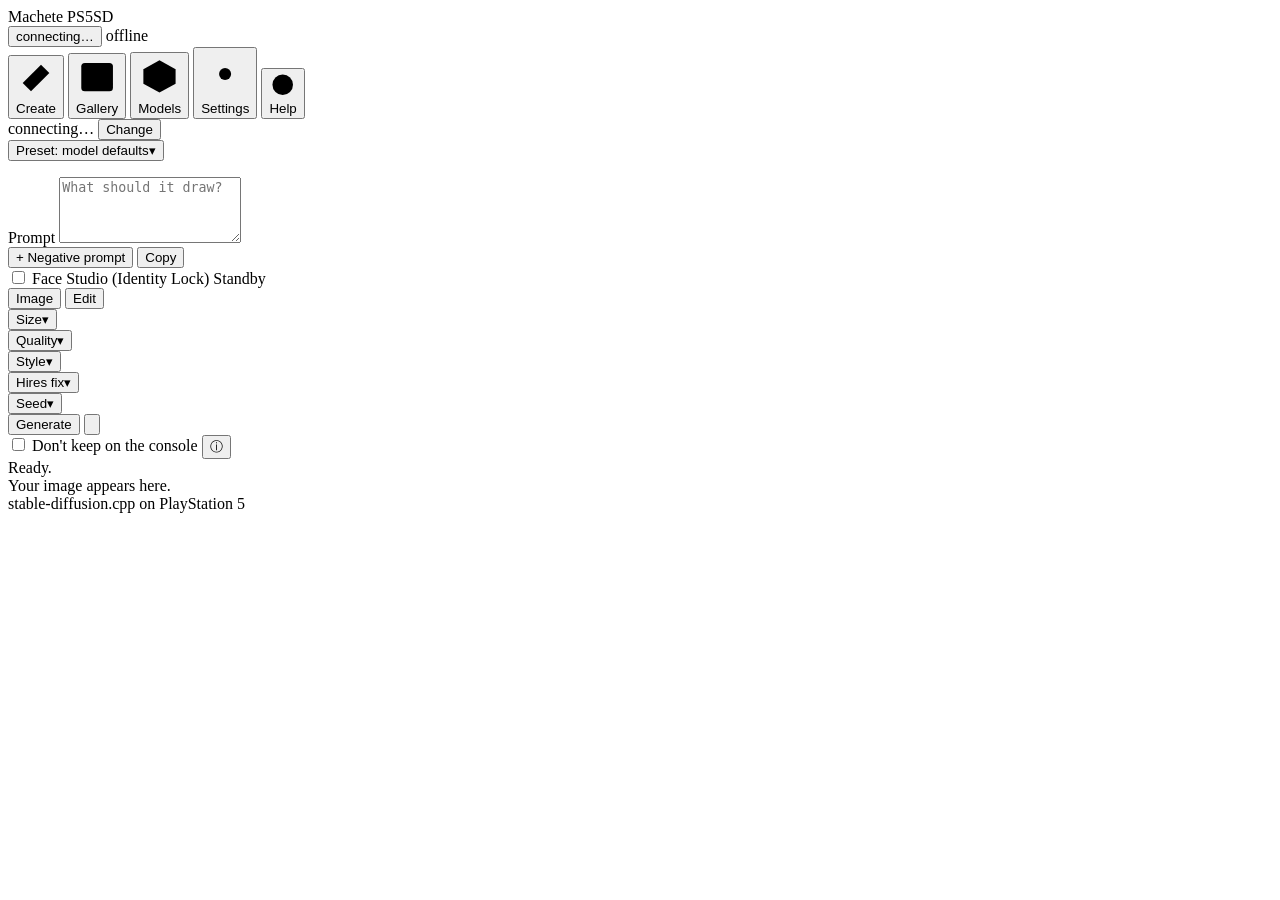
==== ps5/webui/src/page.html @ 0e910721 "Add Machete Studio Suite v0.9.7: Face Studio, USB storage engine, and Telegram companion English: - " ====
<!doctype html>
<html lang="en">
<head>
<meta charset="utf-8">
<meta name="viewport" content="width=device-width, initial-scale=1">
<title>Machete PS5SD</title>
<!--
  The page sd-server serves on the PS5 (embedded into ps5sd.elf; see
  scripts/embed-file.sh and the SD_SERVER_EMBED_INDEX CMake option).
  Plain ES5 and XMLHttpRequest, one file and no external requests, because the
  PS5 browser renders modern bundles blank: no modules, no arrow functions, no
  let/const, no fetch, no CSS grid. Flexbox, sized from the viewport, so it
  works with a DualSense cursor on a TV (large controls, a white focus frame)
  and on a phone.

  Talks to:
    GET  /sdapi/v1/sd-models  /sdapi/v1/samplers  /sdapi/v1/schedulers  /v1/models
    GET  /sdcpp/v1/capabilities                  (defaults, and "is async available")
    POST /sdcpp/v1/img_gen (with "repeat": n), GET /sdcpp/v1/jobs/<id>, POST .../cancel   (async, with previews)
    GET  /ps5sd/v1/jobs, POST /ps5sd/v1/jobs/cancel                    (the queue: followed after a reload, Cancel all)
    POST /sdcpp/v1/vid_gen, the same job API                           (video models: a WebM)
    POST /sdapi/v1/txt2img + GET /sdapi/v1/progress                    (fallback: synchronous)
    GET  /sdapi/v1/progress                                            (health, every few seconds)
    GET  /ps5sd/v1/gallery, /ps5sd/v1/gallery/<file>                   (saved images, --output-dir)
    GET  /ps5sd/v1/app/models, POST .../app/models/active              (the Models tab: library and switching)
    PUT  /ps5sd/v1/app/uploads/<models|loras|embeddings|presets>/<name> (the Models tab: upload a file)
    GET  /ps5sd/v1/app/docs/<MODELS.md|API.md>                          (the Help tab)
    DELETE /ps5sd/v1/app/gallery/<name>                                 (the image viewer's Delete)
    GET  /ps5sd/v1/app/loras, DELETE /ps5sd/v1/app/loras/<path>         (the LoRA picker and list)
    GET/POST /ps5sd/v1/app/settings                                    (the "on the TV" switches; a 404 hides them)
    GET /ps5sd/v1/auth, POST .../auth/login, .../auth/logout           (the API key: login cookie; "#key=" in the address signs in)
    GET /ps5sd/v1/app/auth, POST .../app/auth/enable, .../auth/disable (the API key in Settings; a 404 hides it)
    POST /ps5sd/v1/app/presets, GET/POST/DELETE .../app/presets/<id>   (the presets: Models tab, saved from Create)
    POST /sdcpp/v1/upscale                                             (the Upscale button; the result is saved to the gallery)
    GET  /ps5sd/v1/app/upscalers, DELETE .../app/upscalers/<file>      (the Models tab's upscalers)
    init_image, mask_image, strength on /sdcpp/v1/img_gen              (image to image and inpainting)
    ref_images on /sdcpp/v1/img_gen, extra_images on /sdapi/v1/txt2img (Edit by the prompt, FLUX.2)
    POST /ps5sd/v1/app/gallery                                         (an inpainting put back together here, with its parameters)
    GET  /ps5sd/v1/gallery/thumb/<file>, .../gallery/info/<file>       (the gallery's thumbnails; what made an image)
    GET  /ps5sd/v1/app/catalog, GET/POST /ps5sd/v1/app/downloads,      (downloads; a 404 hides that part)
         DELETE .../downloads/<id>, POST .../app/hf/search
  SPDX-License-Identifier: MIT
-->
<style>
@@include app.css
</style>
</head>
<body>
<header class="top">
  <div class="brandbox">
    <span class="logo"></span>
    <span class="brand">Machete PS5SD</span>
    <span class="ver" id="ver"></span>
  </div>
  <button type="button" class="model" id="model" title="Change the model">connecting&hellip;</button>
  <button type="button" class="cchip" id="cchip" title="The console: temperature and power (Settings)" style="display:none"><span id="cchip-t"></span><span class="cw" id="cchip-w"></span></button>
  <span class="pill off" id="pill"><span class="dot"></span><span id="pilltext">offline</span></span>
</header>
<nav class="tabs" aria-label="Tabs">
  <button type="button" class="on" id="tab-create"><svg viewBox="0 0 24 24" aria-hidden="true"><path d="M15 4l5 5L9 20l-5-5z"/><path d="M13.5 5.5l5 5"/><path d="M19 2v3M17.5 3.5h3M4 3v2M3 4h2"/></svg><span>Create</span></button>
  <button type="button" id="tab-gallery"><svg viewBox="0 0 24 24" aria-hidden="true"><rect x="3" y="4" width="18" height="16" rx="2"/><circle cx="9" cy="10" r="2"/><path d="M21 16l-5-5-8 8"/></svg><span>Gallery <span id="gcount"></span></span></button>
  <button type="button" id="tab-models"><svg viewBox="0 0 24 24" aria-hidden="true"><path d="M21 8l-9-5-9 5v8l9 5 9-5z"/><path d="M3 8l9 5 9-5M12 13v8"/></svg><span>Models<span class="tabdot" id="mdot"></span></span></button>
  <button type="button" id="tab-settings"><svg viewBox="0 0 24 24" aria-hidden="true"><circle cx="12" cy="12" r="3"/><path d="M12 2v3M12 19v3M2 12h3M19 12h3M4.9 4.9l2.1 2.1M17 17l2.1 2.1M4.9 19.1L7 17M17 7l2.1-2.1"/></svg><span>Settings</span></button>
  <button type="button" id="tab-help"><svg viewBox="0 0 24 24" aria-hidden="true"><circle cx="12" cy="12" r="9"/><path d="M9.5 9.5a2.5 2.5 0 1 1 3.5 2.3c-.6.3-1 .9-1 1.6V14"/><path d="M12 17.5h.01"/></svg><span>Help</span></button>
</nav>

<div class="main" id="view-create">
  <section class="panel controls">
    <div class="cmblock" id="cm-block">
      <div class="curmodel">
        <span class="cm-name" id="cm-name">connecting&hellip;</span>
        <button type="button" id="cm-change" aria-expanded="false" aria-controls="cm-list">Change</button>
      </div>
      <div class="cm-tags" id="cm-tags"></div>
      <div class="bar ind" id="cm-bar" style="display:none;margin:0.5rem 0 0"><div></div></div>
      <div class="hint" id="cm-sub" style="display:none"></div>
      <div class="cmlist" id="cm-list" style="display:none"></div>
    </div>

    <div class="prblock" id="pr-block">
      <div class="prrow">
        <button type="button" class="prtoggle" id="pr-toggle" aria-expanded="false" aria-controls="pr-menu"><span class="prlabel">Preset:</span> <span id="pr-name">model defaults</span><span class="caret" aria-hidden="true">&#9662;</span></button>
        <button type="button" id="savepreset" style="display:none">Save as preset</button>
      </div>
      <div class="prmenu" id="pr-menu" style="display:none">
        <div id="pr-list"></div>
        <div class="prfoot"><button type="button" id="resetpreset">Use defaults</button></div>
      </div>
      <p class="hint" id="presetnote"></p>
      <div id="ps-box" class="hrow" style="display:none">
        <div class="hint" id="ps-what" style="margin-top:0"></div>
        <div class="inrow" style="margin-top:0.8rem"><input id="ps-name" type="text" maxlength="100" placeholder="Name, e.g. Portrait fast" autocomplete="off"><button type="button" id="ps-save">Save</button></div>
        <p class="hint">The settings above are saved with the model. <button type="button" class="info" data-help="help-saved" aria-label="More about saved settings">&#9432;</button></p>
      </div>
    </div>

    <label for="prompt">Prompt</label>
    <p class="hint starter" id="starter" style="display:none"></p>
    <textarea id="prompt" class="big" rows="4" placeholder="What should it draw?"></textarea>
    <div class="tagbox" id="tagbox" role="listbox" aria-label="Tags" style="display:none"></div>
    <div class="linkrow">
      <button type="button" class="linkbtn" id="neg-toggle" aria-expanded="false" aria-controls="neg-box">+ Negative prompt</button>
      <span class="fill"></span>
      <button type="button" class="linkbtn" id="prompt-copy">Copy</button>
      <button type="button" class="linkbtn" id="prompt-paste" style="display:none">Paste</button>
    </div>
    <div id="neg-box" style="display:none">
      <label for="neg">Negative prompt</label>
      <p class="hint starter" id="negstarter" style="display:none"></p>
      <textarea id="neg" rows="2" placeholder="What to avoid (optional)"></textarea>
      <div class="linkrow">
        <span class="fill"></span>
        <button type="button" class="linkbtn" id="neg-copy">Copy</button>
        <button type="button" class="linkbtn" id="neg-paste" style="display:none">Paste</button>
      </div>
    </div>

    <div class="facestudio-box" id="facestudio-box">
      <div class="face-header">
        <label class="opt face-toggle-label">
          <input type="checkbox" id="facestudio-enable">
          <span class="face-title">Face Studio (Identity Lock)</span>
        </label>
        <span class="face-badge" id="facestudio-badge">Standby</span>
      </div>
      <div class="face-content" id="facestudio-content" style="display:none">
        <div class="face-preview-row">
          <div class="face-avatar" id="face-avatar">
            <img id="face-img" alt="Reference Face" style="display:none">
            <span class="face-placeholder" id="face-placeholder">No Face</span>
          </div>
          <div class="face-controls">
            <p class="hint">Upload a portrait to preserve your facial features in generated images.</p>
            <div class="btnrow">
              <button type="button" id="face-upload-btn">Upload Face Photo</button>
              <button type="button" id="face-clear-btn" class="danger" style="display:none">Remove Face</button>
            </div>
            <input type="file" id="face-file-input" accept="image/*" style="display:none">
            <div class="hint face-method-hint" id="face-method-hint"></div>
          </div>
        </div>
      </div>
    </div>

    <div class="modes" id="modes" role="group" aria-label="Where the image comes from">
      <button type="button" id="mode-image" class="on" aria-pressed="true">Image</button>
      <button type="button" id="mode-edit" aria-pressed="false">Edit</button>
      <button type="button" id="mode-guide" aria-pressed="false" style="display:none">Guide</button>
      <button type="button" id="mode-video" aria-pressed="false" style="display:none">Video</button>
    </div>

    <div id="edit-sect" style="display:none">
      <div class="initbar" id="init-bar">
        <button type="button" id="init-pick">Start from an image</button>
        <span class="hint">or Edit on any image of the gallery</span>
      </div>
      <input id="init-file" type="file" accept="image/*" style="display:none">
      <div id="init-box" style="display:none">
        <div class="lbl">Start image</div>
        <div class="initrow">
          <img id="init-thumb" alt="start image">
          <div class="initmain">
            <div class="mmeta" id="init-meta"></div>
            <div class="initbtns">
              <button type="button" id="init-mask">Paint a mask</button>
              <button type="button" id="init-drop">Remove</button>
            </div>
          </div>
        </div>
        <label class="opt" id="init-ref-row" style="display:none"><input type="checkbox" id="init-ref" checked> Edit by the prompt: say what to change, the rest of the picture stays</label>
        <div class="row" id="init-str-row">
          <div>
            <div class="lbl">Strength (how much changes)</div>
            <div class="step"><button type="button" id="init-str-">&minus;</button><input id="init-str" type="number" min="0.05" max="1" step="0.05" value="0.6" aria-label="Strength"><button type="button" id="init-str+">+</button></div>
          </div>
        </div>
        <label class="opt" id="init-crop-row" style="display:none"><input type="checkbox" id="init-crop" checked> Only the masked area, at full resolution</label>
        <p class="hint" id="init-hint"></p>
      </div>
    </div>
    <div id="vinit-sect" style="display:none">
      <div class="initbar" id="vinit-bar">
        <button type="button" id="vinit-pick">Start from an image</button>
        <span class="hint">or Edit on any image of the gallery</span>
      </div>
      <input id="vinit-file" type="file" accept="image/*" style="display:none">
      <div id="vinit-box" style="display:none">
        <div class="lbl">Start image</div>
        <div class="initrow">
          <img id="vinit-thumb" alt="start image">
          <div class="initmain">
            <div class="mmeta" id="vinit-meta"></div>
            <div class="initbtns"><button type="button" id="vinit-drop">Remove</button></div>
          </div>
        </div>
        <p class="hint">The video starts with this picture; the prompt says what happens in it. <button type="button" class="info" data-help="help-vstart" aria-label="More about a start image for video">&#9432;</button></p>
      </div>
    </div>
    <div id="cn-sect" style="display:none">
      <div class="initbar" id="cn-bar">
        <button type="button" id="cn-pick">Guide image (ControlNet)</button>
        <span class="hint">or Guide on any image of the gallery</span>
      </div>
      <input id="cn-file" type="file" accept="image/*" style="display:none">
      <div id="cn-box" style="display:none">
        <div class="lbl">Guide image</div>
        <div class="initrow">
          <img id="cn-thumb" alt="guide image">
          <div class="initmain">
            <div class="mmeta" id="cn-meta"></div>
            <div class="initbtns">
              <button type="button" id="cn-drop">Remove</button>
            </div>
          </div>
        </div>
        <div class="row">
          <div>
            <div class="lbl">Strength (how closely it follows)</div>
            <div class="step"><button type="button" id="cn-str-">&minus;</button><input id="cn-str" type="number" min="0.1" max="1.5" step="0.1" value="0.6" aria-label="ControlNet strength"><button type="button" id="cn-str+">+</button></div>
          </div>
        </div>
        <label class="opt"><input type="checkbox" id="cn-canny" checked> Find the edges first (Canny); off for an image that is an edge map already</label>
        <p class="hint" id="cn-hint"></p>
      </div>
    </div>

    <div class="groups" id="groups">
      <div class="grp" id="grp-size">
        <button type="button" class="grphead" id="grp-size-h" aria-expanded="false" aria-controls="grp-size-b"><span class="grptitle">Size</span><span class="grpsum" id="grp-size-s"></span><span class="caret" aria-hidden="true">&#9662;</span></button>
        <div class="grpbody" id="grp-size-b" style="display:none">
          <div class="presets" id="presets"></div>
          <div class="row" style="margin-top:0.5rem">
            <div><label for="w">Width</label><input id="w" type="number" min="64" max="2048" step="64"></div>
            <div><label for="h">Height</label><input id="h" type="number" min="64" max="2048" step="64"></div>
          </div>
        </div>
      </div>

      <div class="grp" id="grp-quality">
        <button type="button" class="grphead" id="grp-quality-h" aria-expanded="false" aria-controls="grp-quality-b"><span class="grptitle">Quality</span><span class="grpsum" id="grp-quality-s"></span><span class="caret" aria-hidden="true">&#9662;</span></button>
        <div class="grpbody" id="grp-quality-b" style="display:none">
          <div class="row">
            <div>
              <div class="lbl">Steps</div>
              <div class="step"><button type="button" id="steps-">&minus;</button><input id="steps" type="number" min="1" max="150" step="1"><button type="button" id="steps+">+</button></div>
            </div>
            <div>
              <div class="lbl">CFG scale</div>
              <div class="step"><button type="button" id="cfg-">&minus;</button><input id="cfg" type="number" min="0" max="30" step="0.5"><button type="button" id="cfg+">+</button></div>
            </div>
          </div>
          <div class="row">
            <div><label for="sampler">Sampler</label><select id="sampler"><option value="default">default</option></select></div>
            <div><label for="scheduler">Scheduler</label><select id="scheduler"><option value="default">default</option></select></div>
          </div>
          <div class="row" id="cliprow">
            <div>
              <label for="clipskip">CLIP skip</label>
              <select id="clipskip"><option value="-1">Auto</option><option value="1">1</option><option value="2">2</option><option value="3">3</option></select>
            </div>
            <div></div>
          </div>
          <p class="hint" id="cliphint"><span id="cliphint-t">Auto is 1 for SD 1.5; some anime models want 2.</span> <button type="button" class="info" data-help="help-clipskip" aria-label="More about CLIP skip">&#9432;</button></p>
        </div>
      </div>

      <div class="grp" id="grp-style">
        <button type="button" class="grphead" id="grp-style-h" aria-expanded="false" aria-controls="grp-style-b"><span class="grptitle">Style</span><span class="grpsum" id="grp-style-s"></span><span class="caret" aria-hidden="true">&#9662;</span></button>
        <div class="grpbody" id="grp-style-b" style="display:none">
          <div id="lora-sel"></div>
          <select id="lora-add" aria-label="Add a LoRA"><option value="">Add a LoRA…</option></select>
          <p class="hint" id="lora-hint"></p>
        </div>
      </div>

      <div class="grp" id="hr-sect">
        <button type="button" class="grphead" id="hr-sect-h" aria-expanded="false" aria-controls="hr-sect-b"><span class="grptitle">Hires fix</span><span class="grpsum" id="hr-sect-s"></span><span class="caret" aria-hidden="true">&#9662;</span></button>
        <div class="grpbody" id="hr-sect-b" style="display:none">
          <label class="opt"><input type="checkbox" id="hr-on"> A second pass at a larger size</label>
          <div id="hr-box" style="display:none">
            <div class="row">
              <div><label for="hr-up">Upscaler</label><select id="hr-up"><option value="Latent">Latent</option></select></div>
              <div>
                <div class="lbl">Scale</div>
                <div class="step"><button type="button" id="hr-scale-">&minus;</button><input id="hr-scale" type="number" min="1" max="4" step="0.25" value="1.5" aria-label="Hires scale"><button type="button" id="hr-scale+">+</button></div>
              </div>
            </div>
            <div class="row">
              <div>
                <div class="lbl">Steps (0: as the first pass)</div>
                <div class="step"><button type="button" id="hr-steps-">&minus;</button><input id="hr-steps" type="number" min="0" max="150" step="1" value="0" aria-label="Hires steps"><button type="button" id="hr-steps+">+</button></div>
              </div>
              <div>
                <div class="lbl">Denoising strength</div>
                <div class="step"><button type="button" id="hr-den-">&minus;</button><input id="hr-den" type="number" min="0.05" max="1" step="0.05" value="0.5" aria-label="Hires denoising strength"><button type="button" id="hr-den+">+</button></div>
              </div>
            </div>
            <p class="hint" id="hr-hint"></p>
          </div>
        </div>
      </div>

      <div class="grp" id="grp-seed">
        <button type="button" class="grphead" id="grp-seed-h" aria-expanded="false" aria-controls="grp-seed-b"><span class="grptitle">Seed</span><span class="grpsum" id="grp-seed-s"></span><span class="caret" aria-hidden="true">&#9662;</span></button>
        <div class="grpbody" id="grp-seed-b" style="display:none">
          <div class="row">
            <div>
              <label for="seed">Seed</label>
              <div class="seed"><input id="seed" type="number" step="1" value="-1"><button type="button" id="rnd">Random</button></div>
            </div>
          </div>
          <p class="hint">-1 picks a random seed. <button type="button" class="info" data-help="help-seed" aria-label="More about the seed">&#9432;</button></p>
        </div>
      </div>

      <div class="grp" id="vid-sect" style="display:none">
        <button type="button" class="grphead" id="vid-sect-h" aria-expanded="false" aria-controls="vid-sect-b"><span class="grptitle">Video</span><span class="grpsum" id="vid-sect-s"></span><span class="caret" aria-hidden="true">&#9662;</span></button>
        <div class="grpbody" id="vid-sect-b" style="display:none">
          <div class="row">
            <div>
              <div class="lbl">Frames</div>
              <div class="step"><button type="button" id="frames-">&minus;</button><input id="frames" type="number" min="5" max="81" step="4" value="33" aria-label="Frames"><button type="button" id="frames+">+</button></div>
            </div>
            <div>
              <div class="lbl">Frames per second</div>
              <div class="step"><button type="button" id="fps-">&minus;</button><input id="fps" type="number" min="4" max="30" step="1" value="16" aria-label="Frames per second"><button type="button" id="fps+">+</button></div>
            </div>
          </div>
          <p class="hint">Wan makes 4n+1 frames; 33 is 2 seconds at 16 per second, 81 is 5. <button type="button" class="info" data-help="help-video" aria-label="More about video length and time">&#9432;</button></p>
          <div class="row">
            <div>
              <label for="shift">Flow shift</label>
              <input id="shift" type="number" min="0.5" max="20" step="0.5" placeholder="Auto" aria-label="Flow shift">
            </div>
            <div></div>
          </div>
          <p class="hint">Auto is the preset's: 3 for Wan 2.1, 5 for Wan 2.2 TI2V. Higher spends more of the steps on the large shapes and the motion, lower on the details.</p>
        </div>
      </div>
    </div>

    <p class="hint bad" id="fit-hint" role="status" style="display:none"></p>
    <div class="gorow" id="gorow">
      <button type="button" class="go" id="go" title="Generate (Ctrl+Enter)">Generate</button>
      <div class="count" id="count-box" style="display:none">
        <button type="button" id="count-" aria-label="One image less">&minus;</button>
        <input id="count" type="number" min="1" max="100000" step="1" value="1" aria-label="Images in this run" title="How many images this Generate makes, one after the other">
        <button type="button" id="count+" aria-label="One image more">+</button>
      </div>
      <button type="button" class="dice" id="surprise" title="Surprise me: a random prompt" aria-label="Surprise me"><svg viewBox="0 0 24 24" aria-hidden="true"><rect x="3.5" y="3.5" width="17" height="17" rx="3.5"/><circle cx="8.5" cy="8.5" r="1.5"/><circle cx="15.5" cy="15.5" r="1.5"/><circle cx="12" cy="12" r="1.5"/></svg></button>
    </div>
    <label class="opt nokeep"><input type="checkbox" id="nokeep"> Don't keep on the console <button type="button" class="info" data-help="help-nokeep" aria-label="More about images that are not kept">&#9432;</button></label>
  </section>

  <section class="panel result">
    <div class="state">
      <div id="status">Ready.</div>
      <button type="button" id="cancel" style="display:none">Cancel</button>
    </div>
    <div class="waitrow" id="waitrow" style="display:none"><span id="waitnum"></span><button type="button" id="waitcancel" title="Cancel every queued image, and stop the one that is making now">Cancel all</button></div>
    <div id="sub"></div>
    <div class="runprompt" id="runprompt" style="display:none"></div>
    <div class="bar" id="bar"><div id="fill"></div></div>
    <p class="hint" id="runnote" style="display:none">Keep this page open: each image is put back into the picture here.</p>
    <div class="stage" id="stage"><div class="empty">Your image appears here.</div></div>
    <div class="strip" id="strip" style="display:none"></div>
    <div class="actions" id="actions"></div>
  </section>
</div>

<div class="main" id="view-models" style="display:none">
  <div class="mseg" role="tablist" aria-label="Models">
    <button type="button" id="ms-installed" role="tab">Installed</button>
    <button type="button" id="ms-get" role="tab">Get more</button>
    <button type="button" id="ms-dl" role="tab">Downloads<span class="seg-badge" id="dl-badge" style="display:none"></span></button>
  </div>

  <div class="mview" id="mv-installed" style="display:none">
    <div class="mcol">
      <section class="panel">
        <div class="ph"><h2>Models</h2><button type="button" id="m-refresh">Refresh</button></div>
        <div class="notice" id="swbox" style="display:none">
          <div class="nline"><span class="spin"></span><span id="swtext"></span></div>
          <div class="bar ind"><div></div></div>
          <div class="hint" id="swsub"></div>
        </div>
        <div class="ghead">Image models</div>
        <div id="mlist"></div>
        <p class="hint" id="mnote"></p>
        <div class="ghead" id="gh-vid" style="display:none">Video models</div>
        <div id="vlist"></div>
        <p class="hint">Delete removes only the saved setting, never the model. <button type="button" class="info" data-help="help-saved" aria-label="More about saved settings">&#9432;</button></p>
      </section>
    </div>
    <div class="mcol">
      <section class="panel" id="pnl-loras" style="display:none">
        <div class="ph"><h2>LoRAs</h2><button type="button" class="info" data-help="help-loras" aria-label="More about LoRAs">&#9432;</button></div>
        <div id="llist"></div>
      </section>
      <section class="panel" id="pnl-ups" style="display:none">
        <div class="ph"><h2>Upscalers</h2><button type="button" class="info" data-help="help-upscalers" aria-label="More about upscalers">&#9432;</button></div>
        <div id="ulist"></div>
      </section>
    </div>
  </div>

  <div class="mview" id="mv-get" style="display:none">
    <div class="mcol wide">
      <section class="panel" id="pnl-cat" style="display:none">
        <div class="ph"><h2>Catalog</h2></div>
        <div id="catlist"></div>
      </section>
      <section class="panel" id="pnl-sugg" style="display:none">
        <div class="ph"><h2>LoRAs and upscalers</h2></div>
        <div id="lsugg"></div>
        <div id="usugg"></div>
      </section>
      <section class="panel" id="pnl-nodl" style="display:none">
        <div class="ph"><h2>Downloads are off</h2></div>
        <p class="hint">This version of the PS5SD app cannot download models. Copy model files into /data/PS5SD/models on the console, then press Refresh.</p>
      </section>
      <section class="panel" id="pnl-url" style="display:none">
      <div class="ph"><h2>Add by link</h2><button type="button" class="info" data-help="help-link" aria-label="More about adding by link">&#9432;</button></div>
      <div class="inrow"><select id="dl-kind" class="upkind" aria-label="What it is"><option value="">Model</option><option value="loras">LoRA</option><option value="upscalers">Upscaler</option></select><input id="dl-url" type="text" placeholder="Hugging Face or Civitai link to a model file" autocomplete="off" autocapitalize="off" spellcheck="false"><button type="button" id="dl-go">Download</button></div>
    </section>
    <section class="panel" id="pnl-up" style="display:none">
      <div class="ph"><h2>Upload from this computer</h2><button type="button" class="info" data-help="help-upload" aria-label="More about uploads">&#9432;</button></div>
      <div class="inrow"><select id="up-kind" class="upkind" aria-label="What it is"><option value="models">Model</option><option value="loras">LoRA</option><option value="embeddings">Embedding</option><option value="presets">Preset (.txt)</option><option value="upscalers">Upscaler</option><option value="tags">Tags (.csv)</option></select><button type="button" id="up-pick">Choose a file</button></div>
      <input id="up-file" type="file" style="display:none">
      <div id="up-box" style="display:none">
        <div class="mname" id="up-name"></div>
        <div class="bar"><div id="up-fill"></div></div>
        <div class="upmeta"><div class="mmeta" id="up-meta"></div><button type="button" id="up-cancel" class="danger">Cancel</button></div>
      </div>
      <p class="hint">Keep this page open until the upload is done.</p>
    </section>
    <section class="panel" id="pnl-hf" style="display:none">
      <div class="ph"><h2>Search Hugging Face</h2></div>
      <div class="inrow"><input id="hf-q" type="text" placeholder="e.g. sdxl gguf" autocomplete="off" autocapitalize="off" spellcheck="false"><button type="button" id="hf-go">Search</button></div>
      <div id="hf-res"></div>
    </section>
    </div>
  </div>

  <div class="mview" id="mv-dl" style="display:none">
    <div class="mcol wide">
      <section class="panel" id="pnl-dl">
        <div class="ph"><h2>Downloads</h2><button type="button" id="dl-clear">Clear finished</button></div>
        <div id="dlist"></div>
      </section>
    </div>
  </div>
</div>

<div class="main" id="view-settings" style="display:none">
  <div class="mcol">
    <section class="panel" id="pnl-console">
      <div class="ph"><h2>Console</h2><button type="button" class="info" data-help="help-console" aria-label="More about the console's readings">&#9432;</button></div>
      <div class="mseg crange" id="con-range" role="group" aria-label="Time shown">
        <button type="button" id="con-sec" class="on" aria-pressed="true">2 minutes</button>
        <button type="button" id="con-min" aria-pressed="false">1 hour</button>
      </div>
      <div class="cgrid" id="con-charts"></div>
      <p class="hint" id="con-note"></p>
    </section>
    <section class="panel">
      <div class="ph"><h2>When an image is done</h2></div>
      <label class="opt"><input type="checkbox" id="opt-sound"> Play a sound</label>
      <label class="opt" id="opt-notify-row" style="display:none"><input type="checkbox" id="opt-notify"> Show a notification</label>
      <p class="hint">The tab's title shows a mark too, while you are in another tab.</p>
    </section>
    <section class="panel" id="opt-tv-box" style="display:none">
      <div class="ph"><h2>PS5 screen</h2></div>
      <label class="opt"><input type="checkbox" id="opt-tv"> Show images and prompts on the TV</label>
    </section>
    <section class="panel" id="pnl-storage">
      <div class="ph"><h2>Storage & USB Devices</h2><button type="button" class="info" id="storage-refresh-btn" title="Scan Storage">Scan</button></div>
      <div class="hint" id="storage-active-desc">Active Storage: Internal (/data)</div>
      <div id="storage-devices-list" class="storage-list"></div>
      <label class="opt" style="margin-top:0.8rem"><input type="checkbox" id="opt-usb-enable"> Enable External USB Drives</label>
      <div class="hint">When enabled, Machete searches models and outputs across all connected USB drives (/mnt/usb0 .. /mnt/usb7).</div>
    </section>
    <section class="panel" id="opt-up-box" style="display:none">
      <div class="ph"><h2>Upscale button</h2><button type="button" class="info" data-help="help-upscale-button" aria-label="More about the Upscale button">&#9432;</button></div>
      <select id="opt-up" aria-label="Upscaler of the Upscale button"></select>
    </section>
  </div>
  <div class="mcol">
    <section class="panel" id="pnl-thermal">
      <div class="ph"><h2>Thermal Guardian & Screensaver</h2></div>
      <label class="opt"><input type="checkbox" id="opt-screensaver"> Ambient Art Screensaver on TV (after 60s idle)</label>
      <div class="row" style="margin-top:0.5rem">
        <div>
          <div class="lbl">Thermal Warning Threshold (°C)</div>
          <div class="step"><button type="button" id="th-thresh-">&minus;</button><input id="opt-th-thresh" type="number" min="70" max="95" step="1" value="80" aria-label="Thermal Threshold"><button type="button" id="th-thresh+">+</button></div>
        </div>
      </div>
      <p class="hint">Visual alerts pulse red on TV and Web when SoC temperature exceeds this safety limit.</p>
    </section>
    <section class="panel" id="pnl-companion">
      <div class="ph"><h2>Remote Companion (Telegram)</h2><span class="badge" id="bot-badge">Off</span></div>
      <label class="opt"><input type="checkbox" id="opt-tg-enable"> Enable Telegram Companion Bot</label>
      <div id="tg-config-box" style="display:none;margin-top:0.8rem">
        <label for="opt-tg-token">Bot Token (from @BotFather)</label>
        <input type="text" id="opt-tg-token" placeholder="123456789:ABCdefGhIJKlmNoPQRsTUVwxyZ" autocomplete="off">
        <label for="opt-tg-chat" style="margin-top:0.5rem">Authorized Chat ID (optional lock)</label>
        <input type="text" id="opt-tg-chat" placeholder="Your Telegram user or chat ID" autocomplete="off">
        <div class="btnrow" style="margin-top:0.8rem">
          <button type="button" id="tg-save-btn">Save Companion Settings</button>
        </div>
        <p class="hint">Allows generating images and monitoring console temperatures directly from Telegram on your phone while the PS5 is in standby or running.</p>
      </div>
    </section>
    <section class="panel" id="opt-auth-box" style="display:none">
      <div class="ph"><h2>API key</h2></div>
      <p class="hint" id="auth-state" style="margin-top:0"></p>
      <div id="auth-key-row" style="display:none"><code class="key" id="auth-key"></code></div>
      <div class="authbtns">
        <button type="button" id="auth-on">Turn on</button>
        <button type="button" id="auth-show">Show key</button>
        <button type="button" id="auth-new">New key</button>
        <button type="button" id="auth-off" class="danger">Turn off</button>
        <button type="button" id="auth-out">Sign out</button>
      </div>
      <label class="opt" id="opt-tvkey-row" style="display:none"><input type="checkbox" id="opt-tvkey"> Show the API key on the TV</label>
      <p class="hint">Apps send it with each request. <button type="button" class="info" data-help="help-apikey" aria-label="More about the API key">&#9432;</button></p>
    </section>
    <section class="panel" id="pnl-about">
      <div class="ph"><h2>About</h2></div>
      <div class="arow"><span>Machete PS5SD</span><span id="about-ver">&hellip;</span></div>
      <div class="arow"><span>stable-diffusion.cpp</span><span id="about-sd">&hellip;</span></div>
      <div class="docbar" style="margin-top:0.9rem">
        <button type="button" id="about-models">Getting models on</button>
        <button type="button" id="about-api">HTTP API</button>
      </div>
    </section>
  </div>
</div>

<section class="gal" id="view-help" style="display:none">
  <div class="docbar">
    <button type="button" id="doc-page">This page</button>
    <button type="button" id="doc-models">Getting models</button>
    <button type="button" id="doc-api">HTTP API</button>
    <a href="https://github.com/VenezuelanBiggie24/Machete-PS5SD-IMG-and-VID#readme" target="_blank" rel="noopener">Machete PS5SD on GitHub</a>
    <a href="https://github.com/Darkatek7/PS5SD#readme" target="_blank" rel="noopener">Original PS5SD by Darkatek7</a>
  </div>
  <div class="doc" id="doc-notes" style="display:none">
    <h1>Using this page</h1>
    <h2 id="help-seed">Seed</h2>
    <p>-1 picks a random seed. A run of several images (the count next to Generate) takes the seeds one after the other (seed, seed + 1, …); with -1 each image gets a new seed.</p>
    <h2 id="help-clipskip">CLIP skip</h2>
    <p>Which layer of the text encoder the prompt is read from, counted from the end. Auto is what stable-diffusion.cpp does by itself: 1 for SD 1.5 and 2 for SDXL models (Pony and Illustrious too). Some SD 1.5 anime models want 2. The setting shows for the models that read the prompt with CLIP (SD 1.5, SD 2.1, SDXL); FLUX, Wan and the others read it with another encoder. The field says what Auto is for the loaded model. 1 is offered only for SD 1.5: with it an SDXL model makes noise, so the server ignores a 1 for every other model. A preset can set it with <code>clip_skip=2</code> in its <code># defaults:</code> line.</p>
    <h2 id="help-starters">Prompt starters</h2>
    <p>Some models want each prompt to begin the same way: Pony models with <code>score_9, score_8_up, score_7_up</code>, and a negative prompt with <code>score_4, score_5</code>. A preset can carry them in a <code># prompt:</code> and a <code># negative:</code> line. While it is loaded, the server puts them before the prompts of every run, from this page and from the API, and the Create tab shows them above the fields. A prompt that starts with them already does not get them twice.</p>
    <h2 id="help-nokeep">Images that are not kept</h2>
    <p>With <b>Don't keep on the console</b> a run's images and videos do not go into the gallery. Download what you want to keep on this device; the console deletes them when PS5SD starts again. <b>Keep on the console</b> under the image puts one into the gallery after all.</p>
    <h2 id="help-gallery">Gallery</h2>
    <p>In the viewer, the mouse wheel or two fingers zoom in, a drag moves the picture, and a double click or double tap switches between the whole picture and its pixels one to one. <b>Copy prompt</b>, <b>Copy negative</b> and <b>Copy all</b> copy what made the image; Copy all is the text other tools (AUTOMATIC1111, Civitai) read when it is pasted.</p>
    <p><b>Name</b> gives a file a name and tags. The search finds them, and <code>#night</code> finds the files tagged night; a tag in the viewer does that search. They are kept on the console next to the gallery, not in the file.</p>
    <h2 id="help-video">Video length and time</h2>
    <p>Wan makes 4n+1 frames: 33 are 2 seconds at 16 per second, 81 are 5 seconds.</p>
    <p>On the console, 33 frames at 832×480 take about 2 minutes 15 seconds with the CausVid LoRA (Models tab, LoRAs) at 4 steps and CFG 1, 81 frames about 8 minutes. Without the LoRA, 33 frames take up to 15 minutes at 20 steps.</p>
    <p>Flow shift (Video group) moves the steps between the large shapes and motion (higher) and the details (lower). Auto takes the preset's: 3 for Wan 2.1, 5 for Wan 2.2 TI2V.</p>
    <h2 id="help-vstart">A start image for video</h2>
    <p>Wan 2.2 TI2V 5B (Models tab, Get more) makes a video from a picture: the first frame is the picture, and the prompt says what moves. The size follows the picture's aspect, and the picture is cut to it at the middle. Press Edit on an image of the gallery to start from it.</p>
    <p>On the console, 33 frames at 1280×704 take about 16 minutes at 20 steps, at 832×480 about 6. Without a start image this model needs its own size, 1280×704: smaller videos from a prompt alone come out washed out. For video from a prompt alone, Wan 2.1 is faster.</p>
    <h2 id="help-saved">Saved settings</h2>
    <p>A saved setting is a model with its own size, steps, CFG, sampler and LoRAs. Delete removes only the saved setting, never the model. To make one, set up the Create tab and press Save as preset there.</p>
    <p>The settings above are saved with the model. Its own options (VAE, tiling and so on) come along. The list is under Models.</p>
    <h2 id="help-loras">LoRAs</h2>
    <p>A LoRA adds a style, a character or a look to a model. It works only with models of the family it was made for (SD 1.5, SDXL, FLUX…). Pick them on the Create tab, under Style.</p>
    <p>DMD2 (anime) and SDXL-Lightning (photos) make SDXL models fast: CFG 1, 4 to 8 steps, sampler LCM for DMD2 and Euler for Lightning. CausVid does the same for Wan 2.1 1.3B videos: CFG 1, 4 steps. Adding one of them sets these settings; removing it again brings back the ones from before, unless you changed them. With DMD2 an SDXL image takes about 11 s instead of 29. It does not suit every finetune: if the image comes out grey and flat, try CFG 1.5 and 8 steps.</p>
    <h2 id="help-upscalers">Upscalers</h2>
    <p>An upscaler (ESRGAN) makes an image larger and sharper: with the Upscale button, or in the hires fix on the Create tab. More of them under Get more, or a .pth file under Upload.</p>
    <h2 id="help-upscale-button">Upscale button</h2>
    <p>The Upscale button under an image and in the gallery runs this model over the image (4 times as wide and high for most). The result goes into the gallery.</p>
    <h2 id="help-link">Add by link</h2>
    <p>A link to a file on huggingface.co, or a Civitai model version (a link that ends in modelVersionId=...). The file goes into the models folder on the console, or the loras folder for a LoRA; a Civitai LoRA goes there by itself.</p>
    <h2 id="help-upload">Upload</h2>
    <p>Any model file on this computer: your own merge or training, or one from another site. It keeps its file name. A model in several files also needs a preset; the <a href="#help" data-doc="models">Getting models on</a> page shows how.</p>
    <p>Keep this page open until the upload is done.</p>
    <h2 id="help-apikey">API key</h2>
    <p>Apps send it as <code>Authorization: Bearer &lt;key&gt;</code>, A1111 apps as the password of their API login. The <a href="#help" data-doc="api">HTTP API</a> page has the details and how to reach the console from outside your network.</p>
    <h2 id="help-console">The console's readings</h2>
    <p>A PS5 app may not read the temperature, the power or the fan. A payload may: PS5SD brings Marice's ps5-exporter and starts it through the ELF loader (port 9021) when it does not run yet. It keeps running after PS5SD closes, until the console restarts. Without an ELF loader these three stay empty.</p>
    <p>The temperature is the hottest of the chip's sensors; the power is the whole chip's (CPU, GPU and memory). The fan shows how hard it is driven, from 0 to 100%; its speed cannot be read. CPU is what PS5SD itself uses of the console's CPUs. GPU busy is the share of the time an image or video is made: the GPU has no reading of its own.</p>
  </div>
  <div class="doc" id="doc"></div>
</section>

<section class="gal" id="view-gallery" style="display:none">
  <div class="galbar">
    <h2>Gallery</h2>
    <button type="button" id="refresh">Refresh</button>
  </div>
  <div class="mseg gfilter" id="gfilter" role="group" aria-label="Show" style="display:none">
    <button type="button" id="gf-all" class="on" aria-pressed="true">All</button>
    <button type="button" id="gf-images" aria-pressed="false">Images</button>
    <button type="button" id="gf-videos" aria-pressed="false">Videos</button>
  </div>
  <div class="galtools">
    <input type="search" id="gsearch" placeholder="Search the prompts" aria-label="Search the prompts">
    <select id="gorder" aria-label="Order"><option value="newest">Newest first</option><option value="oldest">Oldest first</option></select>
    <button type="button" id="gsel" aria-pressed="false">Select</button>
  </div>
  <div class="gselbar" id="gselbar" style="display:none" role="group" aria-label="Selected files">
    <span id="gsel-n"></span>
    <button type="button" id="gsel-all">All</button>
    <button type="button" id="gsel-dl">Download</button>
    <button type="button" class="danger" id="gsel-del">Delete</button>
  </div>
  <div class="thumbs" id="thumbs"></div>
  <div class="none" id="none">Nothing saved yet.</div>
  <div class="more"><button type="button" id="more" style="display:none">Show more</button></div>
</section>

<div class="foot">stable-diffusion.cpp on PlayStation 5</div>

<div class="lb" id="lb" style="display:none" role="dialog" aria-modal="true" aria-label="Image viewer">
  <div class="lb-bar">
    <span class="lb-title" id="lb-title"></span>
    <div class="lb-acts">
      <a id="lb-dl" href="#">Download</a>
      <a id="lb-open" href="#" target="_blank">Full size</a>
      <button type="button" id="lb-up" style="display:none">Upscale</button>
      <button type="button" id="lb-edit" title="Use as the start image on the Create tab">Edit</button>
      <button type="button" id="lb-guide" title="Use as the guide image (ControlNet) on the Create tab">Guide</button>
      <button type="button" id="lb-label" title="A name and tags for this file, which the search finds">Name</button>
      <button type="button" class="danger" id="lb-del">Delete</button>
    </div>
    <button type="button" id="lb-close">Close</button>
  </div>
  <div class="lb-body">
    <button type="button" class="nav" id="lb-prev" aria-label="Newer">&lsaquo;</button>
    <div class="lb-img"><img id="lb-img" alt=""><video id="lb-vid" controls loop playsinline style="display:none"></video></div>
    <button type="button" class="nav" id="lb-next" aria-label="Older">&rsaquo;</button>
  </div>
  <div class="lb-info" id="lb-info" style="display:none">
    <div class="lb-main">
      <div class="lb-lab" id="lb-lab" style="display:none"></div>
      <div class="lb-text" id="lb-text">
        <p class="lb-prompt" id="lb-prompt"></p>
        <p class="lb-neg" id="lb-neg" style="display:none"></p>
        <p class="lb-set" id="lb-set"></p>
      </div>
      <div class="lb-copy" id="lb-copy">
        <button type="button" id="lb-cp">Copy prompt</button>
        <button type="button" id="lb-cn" style="display:none">Copy negative</button>
        <button type="button" id="lb-ca" title="The prompt and the settings as text, as other tools paste them">Copy all</button>
      </div>
    </div>
    <button type="button" id="lb-use" title="Put the prompt and the settings of this image into the Create tab">Use these settings</button>
  </div>
</div>
<div class="dlg" id="ldlg" style="display:none" role="dialog" aria-modal="true" aria-labelledby="ld-title">
  <div class="dlg-box">
    <div class="dlg-title" id="ld-title">Name and tags</div>
    <p class="dlg-body" id="ld-file"></p>
    <label class="ld-field">Name <input type="text" id="ld-name" maxlength="100" autocomplete="off" placeholder="Old town at night"></label>
    <label class="ld-field">Tags, separated by commas <input type="text" id="ld-tags" maxlength="400" autocomplete="off" placeholder="night, houses"></label>
    <div class="ld-used" id="ld-usedrow" style="display:none"><span class="hint">In use:</span> <span id="ld-used"></span></div>
    <div class="dlg-btns">
      <button type="button" id="ld-cancel">Cancel</button>
      <button type="button" id="ld-save">Save</button>
    </div>
  </div>
</div>
<div class="dlg" id="dlg" style="display:none" role="alertdialog" aria-modal="true" aria-labelledby="dlg-title">
  <div class="dlg-box">
    <div class="dlg-title" id="dlg-title"></div>
    <p class="dlg-body" id="dlg-body"></p>
    <div class="dlg-btns">
      <button type="button" id="dlg-cancel">Cancel</button>
      <button type="button" class="danger" id="dlg-ok">Delete</button>
    </div>
  </div>
</div>
<div class="lb" id="me" style="display:none" role="dialog" aria-modal="true" aria-label="Mask">
  <div class="lb-bar">
    <span class="lb-title" id="me-title">Paint over what should change</span>
    <button type="button" id="me-size-" aria-label="Smaller brush">&minus;</button>
    <span class="me-size" id="me-size"></span>
    <button type="button" id="me-size+" aria-label="Larger brush">+</button>
    <button type="button" id="me-mode">Erase</button>
    <button type="button" id="me-invert">Invert</button>
    <button type="button" id="me-clear">Clear</button>
    <button type="button" class="on" id="me-done">Done</button>
  </div>
  <div class="me-body" id="me-body"><canvas id="me-canvas"></canvas></div>
</div>
<div class="dlg" id="pe" style="display:none" role="dialog" aria-modal="true" aria-labelledby="pe-title">
  <div class="dlg-box wide">
    <div class="dlg-title" id="pe-title">Edit preset</div>
    <p class="hint">One option a line, as in docs/MODELS.md. <code># name:</code> is the name, <code># defaults:</code> the settings.</p>
    <textarea id="pe-text" rows="14" spellcheck="false" autocapitalize="off"></textarea>
    <p class="mmeta bad" id="pe-err"></p>
    <div class="dlg-btns">
      <button type="button" id="pe-cancel">Cancel</button>
      <button type="button" class="on" id="pe-save">Save</button>
    </div>
  </div>
</div>
<div class="dlg" id="login" style="display:none" role="dialog" aria-modal="true" aria-labelledby="login-title">
  <div class="dlg-box">
    <div class="dlg-title" id="login-title">This PS5SD needs its API key</div>
    <p class="dlg-body">The key is on the TV, under the address. Spaces and dashes do not matter.</p>
    <input id="login-key" type="text" autocomplete="off" autocapitalize="off" spellcheck="false" placeholder="API key">
    <p class="mmeta bad" id="login-err"></p>
    <div class="dlg-btns"><button type="button" class="on" id="login-go">Sign in</button></div>
  </div>
</div>
<div id="toast" role="status"></div>

<script>
@@include js/00-start.js
@@include js/01-small-helpers.js
@@include js/02-api-key.js
@@include js/03-model-presets.js
@@include js/04-form-settings.js
@@include js/05-loras.js
@@include js/06-result-panel.js
@@include js/07-run-state.js
@@include js/08-done-signal.js
@@include js/09-generation.js
@@include js/09b-runs-and-queue.js
@@include js/09c-memory-fit.js
@@include js/09d-tag-complete.js
@@include js/10-controls.js
@@include js/10b-create-layout.js
@@include js/11-help.js
@@include js/12-gallery.js
@@include js/12b-gallery-info.js
@@include js/12c-viewer-zoom.js
@@include js/12d-gallery-labels.js
@@include js/13-models.js
@@include js/14-presets.js
@@include js/15-downloads.js
@@include js/16-upload.js
@@include js/17-catalog.js
@@include js/18-hugging-face-search.js
@@include js/19-image-to-image-and-inpainting.js
@@include js/19b-face-studio.js
@@include js/20-upscalers.js
@@include js/20b-storage-and-companion.js
@@include js/21-video-models.js
@@include js/21b-video-start.js
@@include js/22-server-info.js
@@include js/22b-console.js
@@include js/23-start-up.js
</script>
</body>
</html>
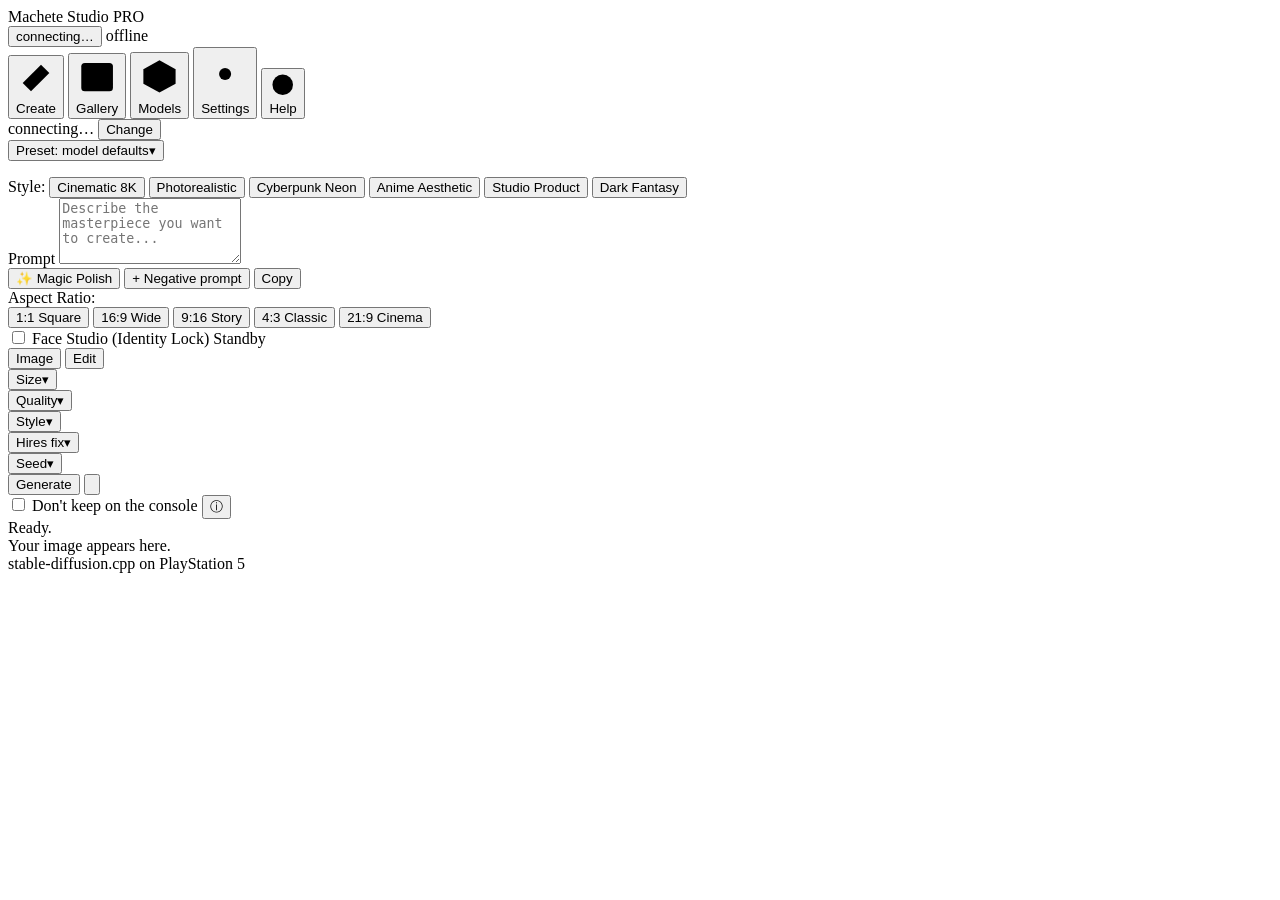
==== commit 9d8148a6: "ui: complete commercial ai studio overhaul for tv dashboard and webui" ====
--- a/ps5/webui/src/page.html
+++ b/ps5/webui/src/page.html
@@ -49,11 +49,12 @@
 <header class="top">
   <div class="brandbox">
     <span class="logo"></span>
-    <span class="brand">Machete PS5SD</span>
+    <span class="brand">Machete Studio</span>
+    <span class="pro-tag">PRO</span>
     <span class="ver" id="ver"></span>
   </div>
-  <button type="button" class="model" id="model" title="Change the model">connecting&hellip;</button>
-  <button type="button" class="cchip" id="cchip" title="The console: temperature and power (Settings)" style="display:none"><span id="cchip-t"></span><span class="cw" id="cchip-w"></span></button>
+  <button type="button" class="model" id="model" title="Change the active model">connecting&hellip;</button>
+  <button type="button" class="cchip" id="cchip" title="PS5 Telemetry: APU & Fan (Settings)" style="display:none"><span id="cchip-t"></span><span class="cw" id="cchip-w"></span></button>
   <span class="pill off" id="pill"><span class="dot"></span><span id="pilltext">offline</span></span>
 </header>
 <nav class="tabs" aria-label="Tabs">
@@ -94,11 +95,22 @@
       </div>
     </div>
 
+    <div class="style-chips-row" id="style-chips-row">
+      <span class="style-label">Style:</span>
+      <button type="button" class="style-chip" data-style="cinematic">Cinematic 8K</button>
+      <button type="button" class="style-chip" data-style="photo">Photorealistic</button>
+      <button type="button" class="style-chip" data-style="cyberpunk">Cyberpunk Neon</button>
+      <button type="button" class="style-chip" data-style="anime">Anime Aesthetic</button>
+      <button type="button" class="style-chip" data-style="product">Studio Product</button>
+      <button type="button" class="style-chip" data-style="fantasy">Dark Fantasy</button>
+    </div>
+
     <label for="prompt">Prompt</label>
     <p class="hint starter" id="starter" style="display:none"></p>
-    <textarea id="prompt" class="big" rows="4" placeholder="What should it draw?"></textarea>
+    <textarea id="prompt" class="big" rows="4" placeholder="Describe the masterpiece you want to create..."></textarea>
     <div class="tagbox" id="tagbox" role="listbox" aria-label="Tags" style="display:none"></div>
     <div class="linkrow">
+      <button type="button" class="linkbtn magic-btn" id="magic-polish">✨ Magic Polish</button>
       <button type="button" class="linkbtn" id="neg-toggle" aria-expanded="false" aria-controls="neg-box">+ Negative prompt</button>
       <span class="fill"></span>
       <button type="button" class="linkbtn" id="prompt-copy">Copy</button>
@@ -115,6 +127,17 @@
       </div>
     </div>
 
+    <div class="aspect-ratio-row" id="aspect-ratio-row">
+      <span class="lbl">Aspect Ratio:</span>
+      <div class="aspect-grid">
+        <button type="button" class="aspect-btn on" data-w="1024" data-h="1024"><span class="aspect-glyph r-1-1"></span> 1:1 Square</button>
+        <button type="button" class="aspect-btn" data-w="1280" data-h="720"><span class="aspect-glyph r-16-9"></span> 16:9 Wide</button>
+        <button type="button" class="aspect-btn" data-w="720" data-h="1280"><span class="aspect-glyph r-9-16"></span> 9:16 Story</button>
+        <button type="button" class="aspect-btn" data-w="1024" data-h="768"><span class="aspect-glyph r-4-3"></span> 4:3 Classic</button>
+        <button type="button" class="aspect-btn" data-w="1344" data-h="576"><span class="aspect-glyph r-21-9"></span> 21:9 Cinema</button>
+      </div>
+    </div>
+
     <div class="facestudio-box" id="facestudio-box">
       <div class="face-header">
         <label class="opt face-toggle-label">
@@ -137,6 +160,16 @@
             </div>
             <input type="file" id="face-file-input" accept="image/*" style="display:none">
             <div class="hint face-method-hint" id="face-method-hint"></div>
+          </div>
+        </div>
+        <div class="face-scenario-row" id="face-scenario-row" style="margin-top:0.8rem">
+          <span class="hint" style="margin-bottom:0.3rem">Instant 1-Click Scenarios:</span>
+          <div class="face-presets-grid">
+            <button type="button" class="face-preset-chip" data-prompt="as a corporate executive in a luxury modern office, tailored suit, studio lighting, photorealistic 8k">💼 Executive</button>
+            <button type="button" class="face-preset-chip" data-prompt="as a cyberpunk samurai warrior, glowing neon katana, rain-slicked Tokyo street, volumetric fog, octane render">🦾 Cyberpunk</button>
+            <button type="button" class="face-preset-chip" data-prompt="on a tropical golden hour beach, ocean breeze, warm sunset glow, relaxed portrait, 8k photography">🏖️ Golden Beach</button>
+            <button type="button" class="face-preset-chip" data-prompt="as a medieval royal monarch, velvet cape with ornate gold embroidery, ancient castle hall, dramatic cinematic portrait">🛡️ Royalty</button>
+            <button type="button" class="face-preset-chip" data-prompt="as an astronaut floating in deep space, Earth reflecting in the helmet visor, cosmic nebula, hyper-detailed 8k">🚀 Astronaut</button>
           </div>
         </div>
       </div>
@@ -728,6 +761,7 @@
 @@include js/09d-tag-complete.js
 @@include js/10-controls.js
 @@include js/10b-create-layout.js
+@@include js/10c-studio-dock.js
 @@include js/11-help.js
 @@include js/12-gallery.js
 @@include js/12b-gallery-info.js
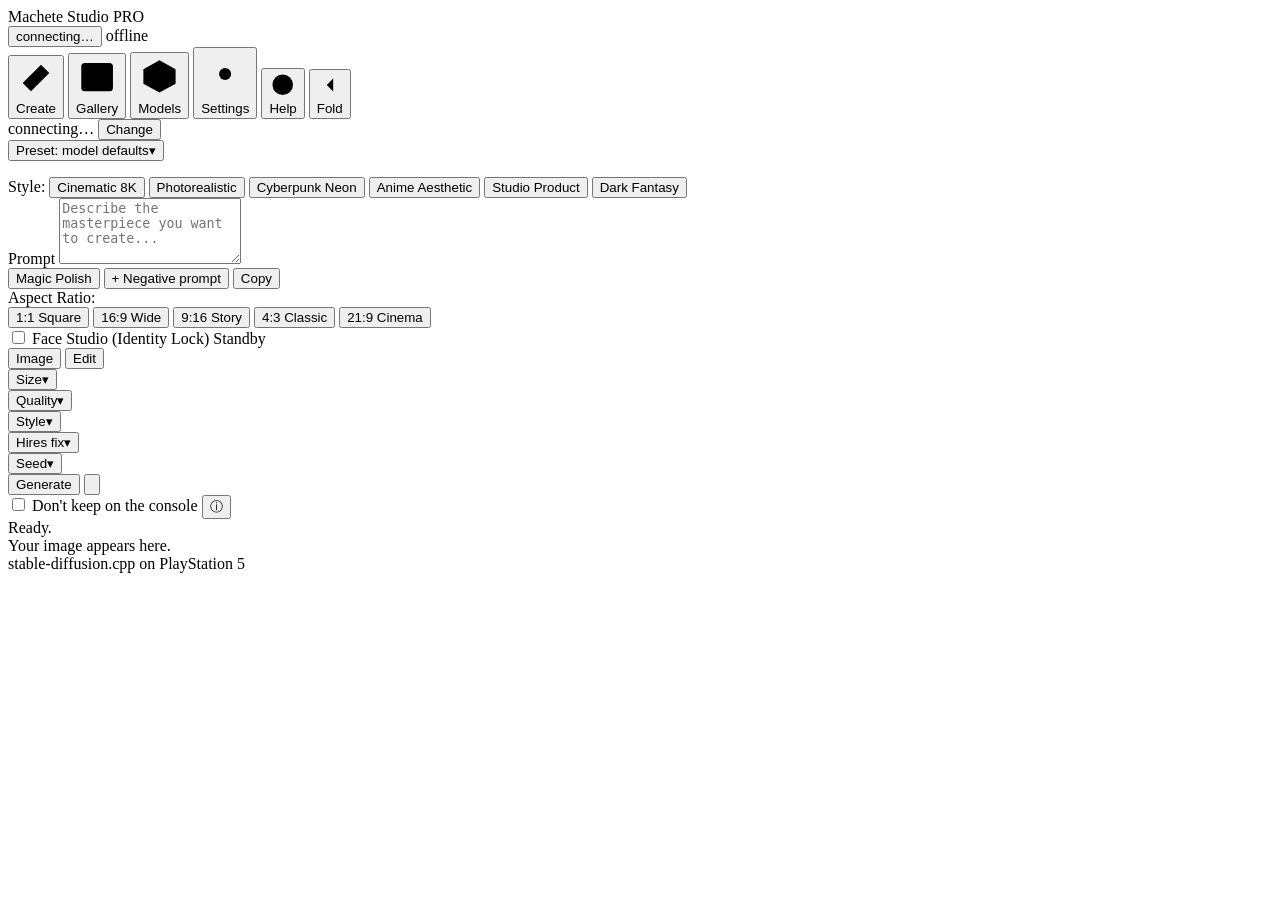
==== commit 81905de1: "feat: integrate active fan payload, OOM auto-retry, and 8MB chunked loading (v1.1.0)" ====
--- a/ps5/webui/src/page.html
+++ b/ps5/webui/src/page.html
@@ -41,11 +41,24 @@
          DELETE .../downloads/<id>, POST .../app/hf/search
   SPDX-License-Identifier: MIT
 -->
+<script>
+  // Before the page draws: the PS5's browser keeps the large controls its cursor needs (html.tv); the
+  // theme and the folded sidebar this browser chose (Settings, Appearance; 22d-appearance.js).
+  (function () {
+    var h = document.documentElement;
+    if (/PlayStation/i.test(navigator.userAgent || '')) h.className += ' tv';
+    try {
+      var t = localStorage.getItem('ps5sd.theme');
+      if (t === 'light' || t === 'dark') h.setAttribute('data-theme', t);
+      if (localStorage.getItem('ps5sd.sideMini') === '1') h.className += ' side-mini';
+    } catch (e) {}
+  })();
+</script>
 <style>
 @@include app.css
 </style>
 </head>
-<body>
+<body class="v-create">
 <header class="top">
   <div class="brandbox">
     <span class="logo"></span>
@@ -63,6 +76,7 @@
   <button type="button" id="tab-models"><svg viewBox="0 0 24 24" aria-hidden="true"><path d="M21 8l-9-5-9 5v8l9 5 9-5z"/><path d="M3 8l9 5 9-5M12 13v8"/></svg><span>Models<span class="tabdot" id="mdot"></span></span></button>
   <button type="button" id="tab-settings"><svg viewBox="0 0 24 24" aria-hidden="true"><circle cx="12" cy="12" r="3"/><path d="M12 2v3M12 19v3M2 12h3M19 12h3M4.9 4.9l2.1 2.1M17 17l2.1 2.1M4.9 19.1L7 17M17 7l2.1-2.1"/></svg><span>Settings</span></button>
   <button type="button" id="tab-help"><svg viewBox="0 0 24 24" aria-hidden="true"><circle cx="12" cy="12" r="9"/><path d="M9.5 9.5a2.5 2.5 0 1 1 3.5 2.3c-.6.3-1 .9-1 1.6V14"/><path d="M12 17.5h.01"/></svg><span>Help</span></button>
+  <button type="button" class="sidefold" id="sidefold" aria-pressed="false" title="Fold the sidebar to its icons"><svg viewBox="0 0 24 24" aria-hidden="true"><path d="M15 6l-6 6 6 6"/></svg><span>Fold</span></button>
 </nav>
 
 <div class="main" id="view-create">
@@ -110,7 +124,7 @@
     <textarea id="prompt" class="big" rows="4" placeholder="Describe the masterpiece you want to create..."></textarea>
     <div class="tagbox" id="tagbox" role="listbox" aria-label="Tags" style="display:none"></div>
     <div class="linkrow">
-      <button type="button" class="linkbtn magic-btn" id="magic-polish">✨ Magic Polish</button>
+      <button type="button" class="linkbtn magic-btn" id="magic-polish">Magic Polish</button>
       <button type="button" class="linkbtn" id="neg-toggle" aria-expanded="false" aria-controls="neg-box">+ Negative prompt</button>
       <span class="fill"></span>
       <button type="button" class="linkbtn" id="prompt-copy">Copy</button>
@@ -165,11 +179,11 @@
         <div class="face-scenario-row" id="face-scenario-row" style="margin-top:0.8rem">
           <span class="hint" style="margin-bottom:0.3rem">Instant 1-Click Scenarios:</span>
           <div class="face-presets-grid">
-            <button type="button" class="face-preset-chip" data-prompt="as a corporate executive in a luxury modern office, tailored suit, studio lighting, photorealistic 8k">💼 Executive</button>
-            <button type="button" class="face-preset-chip" data-prompt="as a cyberpunk samurai warrior, glowing neon katana, rain-slicked Tokyo street, volumetric fog, octane render">🦾 Cyberpunk</button>
-            <button type="button" class="face-preset-chip" data-prompt="on a tropical golden hour beach, ocean breeze, warm sunset glow, relaxed portrait, 8k photography">🏖️ Golden Beach</button>
-            <button type="button" class="face-preset-chip" data-prompt="as a medieval royal monarch, velvet cape with ornate gold embroidery, ancient castle hall, dramatic cinematic portrait">🛡️ Royalty</button>
-            <button type="button" class="face-preset-chip" data-prompt="as an astronaut floating in deep space, Earth reflecting in the helmet visor, cosmic nebula, hyper-detailed 8k">🚀 Astronaut</button>
+            <button type="button" class="face-preset-chip" data-prompt="as a corporate executive in a luxury modern office, tailored suit, studio lighting, photorealistic 8k">Executive</button>
+            <button type="button" class="face-preset-chip" data-prompt="as a cyberpunk samurai warrior, glowing neon katana, rain-slicked Tokyo street, volumetric fog, octane render">Cyberpunk</button>
+            <button type="button" class="face-preset-chip" data-prompt="on a tropical golden hour beach, ocean breeze, warm sunset glow, relaxed portrait, 8k photography">Golden Beach</button>
+            <button type="button" class="face-preset-chip" data-prompt="as a medieval royal monarch, velvet cape with ornate gold embroidery, ancient castle hall, dramatic cinematic portrait">Royalty</button>
+            <button type="button" class="face-preset-chip" data-prompt="as an astronaut floating in deep space, Earth reflecting in the helmet visor, cosmic nebula, hyper-detailed 8k">Astronaut</button>
           </div>
         </div>
       </div>
@@ -289,7 +303,7 @@
           <div class="row" id="cliprow">
             <div>
               <label for="clipskip">CLIP skip</label>
-              <select id="clipskip"><option value="-1">Auto</option><option value="1">1</option><option value="2">2</option><option value="3">3</option></select>
+              <div class="step"><button type="button" id="clipskip-" aria-label="CLIP skip lower">&minus;</button><input id="clipskip" type="number" min="1" max="12" step="1" placeholder="Auto" inputmode="numeric" aria-label="CLIP skip"><button type="button" id="clipskip+" aria-label="CLIP skip higher">+</button></div>
             </div>
             <div></div>
           </div>
@@ -495,6 +509,29 @@
       </div>
       <div class="cgrid" id="con-charts"></div>
       <p class="hint" id="con-note"></p>
+    </section>
+    <section class="panel" id="pnl-fan" style="display:none">
+      <div class="ph"><h2>Fan</h2><button type="button" class="info" data-help="help-fan" aria-label="More about the fan modes">&#9432;</button></div>
+      <div class="mseg crange fanmodes" id="fan-mode" role="group" aria-label="Fan mode">
+        <button type="button" data-fan="quiet" aria-pressed="false">Quiet</button>
+        <button type="button" data-fan="balanced" aria-pressed="false">Balanced</button>
+        <button type="button" data-fan="cool" aria-pressed="false">Cool</button>
+        <button type="button" data-fan="manual" aria-pressed="false">Manual</button>
+      </div>
+      <div id="fan-manual" style="display:none">
+        <label for="fan-target">Target temperature, &deg;C</label>
+        <div class="step fanstep"><button type="button" id="fan-target-" aria-label="Lower">&minus;</button><input id="fan-target" type="number" min="70" max="95" step="1" value="85"><button type="button" id="fan-target+" aria-label="Higher">+</button></div>
+      </div>
+      <p class="hint" id="fan-note"></p>
+    </section>
+    <section class="panel">
+      <div class="ph"><h2>Appearance</h2></div>
+      <div class="mseg crange themes" id="theme" role="group" aria-label="Theme">
+        <button type="button" data-theme="auto" aria-pressed="false">Auto</button>
+        <button type="button" data-theme="light" aria-pressed="false">Light</button>
+        <button type="button" data-theme="dark" aria-pressed="false">Dark</button>
+      </div>
+      <p class="hint">Auto follows the device. It is kept in this browser.</p>
     </section>
     <section class="panel">
       <div class="ph"><h2>When an image is done</h2></div>
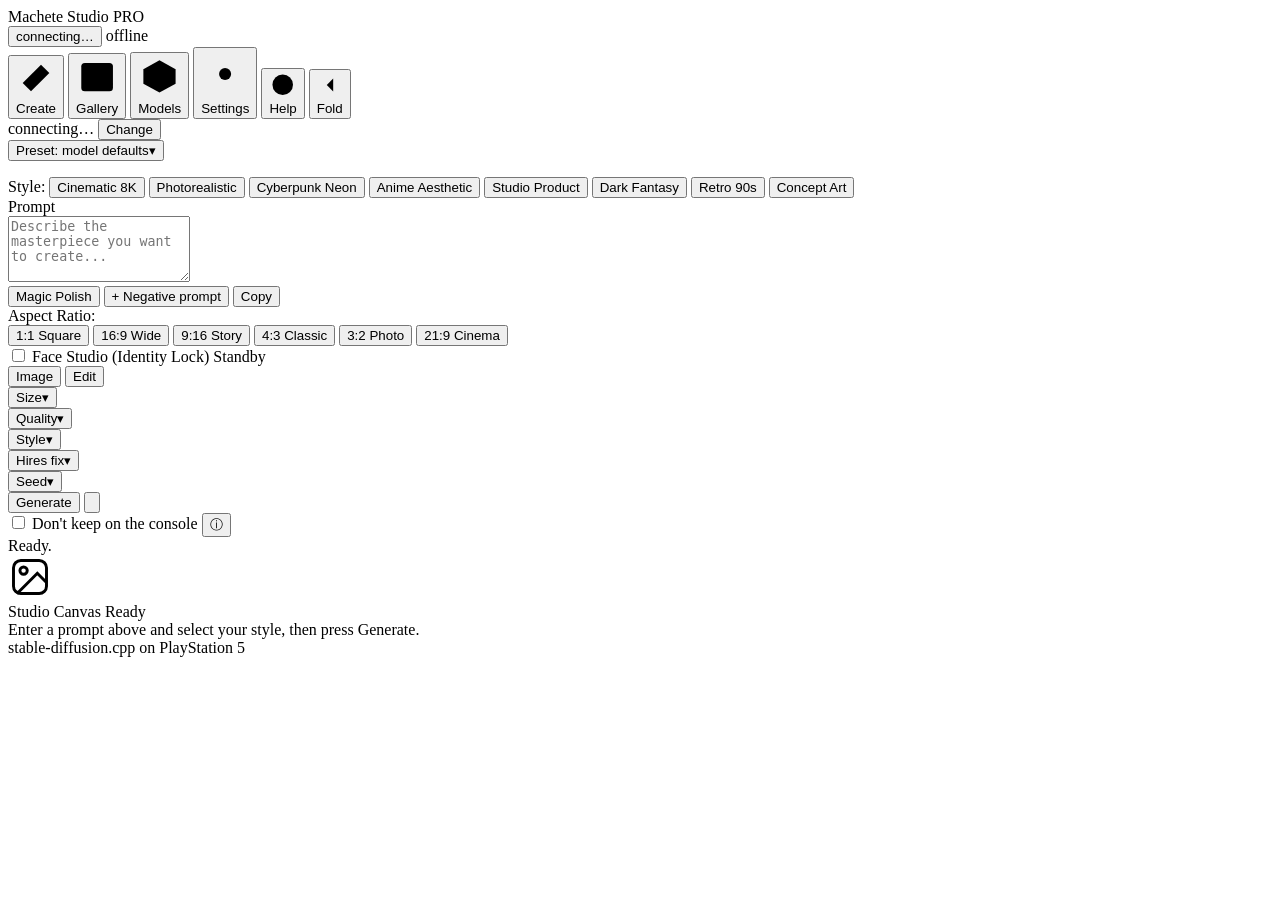
==== commit 3be1c368: "ui: elevate web studio to commercial-grade visual perfection and mobile ergonomics" ====
--- a/ps5/webui/src/page.html
+++ b/ps5/webui/src/page.html
@@ -117,16 +117,21 @@
       <button type="button" class="style-chip" data-style="anime">Anime Aesthetic</button>
       <button type="button" class="style-chip" data-style="product">Studio Product</button>
       <button type="button" class="style-chip" data-style="fantasy">Dark Fantasy</button>
+      <button type="button" class="style-chip" data-style="retro">Retro 90s</button>
+      <button type="button" class="style-chip" data-style="concept">Concept Art</button>
     </div>
 
     <label for="prompt">Prompt</label>
     <p class="hint starter" id="starter" style="display:none"></p>
-    <textarea id="prompt" class="big" rows="4" placeholder="Describe the masterpiece you want to create..."></textarea>
+    <div class="prompt-wrap">
+      <textarea id="prompt" class="big" rows="4" placeholder="Describe the masterpiece you want to create..."></textarea>
+    </div>
     <div class="tagbox" id="tagbox" role="listbox" aria-label="Tags" style="display:none"></div>
     <div class="linkrow">
       <button type="button" class="linkbtn magic-btn" id="magic-polish">Magic Polish</button>
       <button type="button" class="linkbtn" id="neg-toggle" aria-expanded="false" aria-controls="neg-box">+ Negative prompt</button>
       <span class="fill"></span>
+      <button type="button" class="linkbtn" id="prompt-clear" style="display:none">Clear</button>
       <button type="button" class="linkbtn" id="prompt-copy">Copy</button>
       <button type="button" class="linkbtn" id="prompt-paste" style="display:none">Paste</button>
     </div>
@@ -134,6 +139,12 @@
       <label for="neg">Negative prompt</label>
       <p class="hint starter" id="negstarter" style="display:none"></p>
       <textarea id="neg" rows="2" placeholder="What to avoid (optional)"></textarea>
+      <div class="neg-quick-row" id="neg-quick-row">
+        <span class="hint">Quick Filters:</span>
+        <button type="button" class="neg-chip" data-neg="blurry, low quality, distorted, extra limbs, bad anatomy">Quality Boost</button>
+        <button type="button" class="neg-chip" data-neg="bad hands, missing fingers, extra fingers, deformed hands">Anatomy Fix</button>
+        <button type="button" class="neg-chip" data-neg="watermark, signature, text, logo, username">No Watermarks</button>
+      </div>
       <div class="linkrow">
         <span class="fill"></span>
         <button type="button" class="linkbtn" id="neg-copy">Copy</button>
@@ -148,6 +159,7 @@
         <button type="button" class="aspect-btn" data-w="1280" data-h="720"><span class="aspect-glyph r-16-9"></span> 16:9 Wide</button>
         <button type="button" class="aspect-btn" data-w="720" data-h="1280"><span class="aspect-glyph r-9-16"></span> 9:16 Story</button>
         <button type="button" class="aspect-btn" data-w="1024" data-h="768"><span class="aspect-glyph r-4-3"></span> 4:3 Classic</button>
+        <button type="button" class="aspect-btn" data-w="1152" data-h="768"><span class="aspect-glyph r-3-2"></span> 3:2 Photo</button>
         <button type="button" class="aspect-btn" data-w="1344" data-h="576"><span class="aspect-glyph r-21-9"></span> 21:9 Cinema</button>
       </div>
     </div>
@@ -409,7 +421,13 @@
     <div class="runprompt" id="runprompt" style="display:none"></div>
     <div class="bar" id="bar"><div id="fill"></div></div>
     <p class="hint" id="runnote" style="display:none">Keep this page open: each image is put back into the picture here.</p>
-    <div class="stage" id="stage"><div class="empty">Your image appears here.</div></div>
+    <div class="stage" id="stage">
+      <div class="empty">
+        <div class="empty-icon"><svg viewBox="0 0 24 24" width="44" height="44" fill="none" stroke="currentColor" stroke-width="1.6"><rect x="3" y="3" width="18" height="18" rx="4"/><circle cx="8.5" cy="8.5" r="2"/><path d="M21 15l-5-5L5 21"/></svg></div>
+        <div class="empty-title">Studio Canvas Ready</div>
+        <div class="empty-desc">Enter a prompt above and select your style, then press Generate.</div>
+      </div>
+    </div>
     <div class="strip" id="strip" style="display:none"></div>
     <div class="actions" id="actions"></div>
   </section>
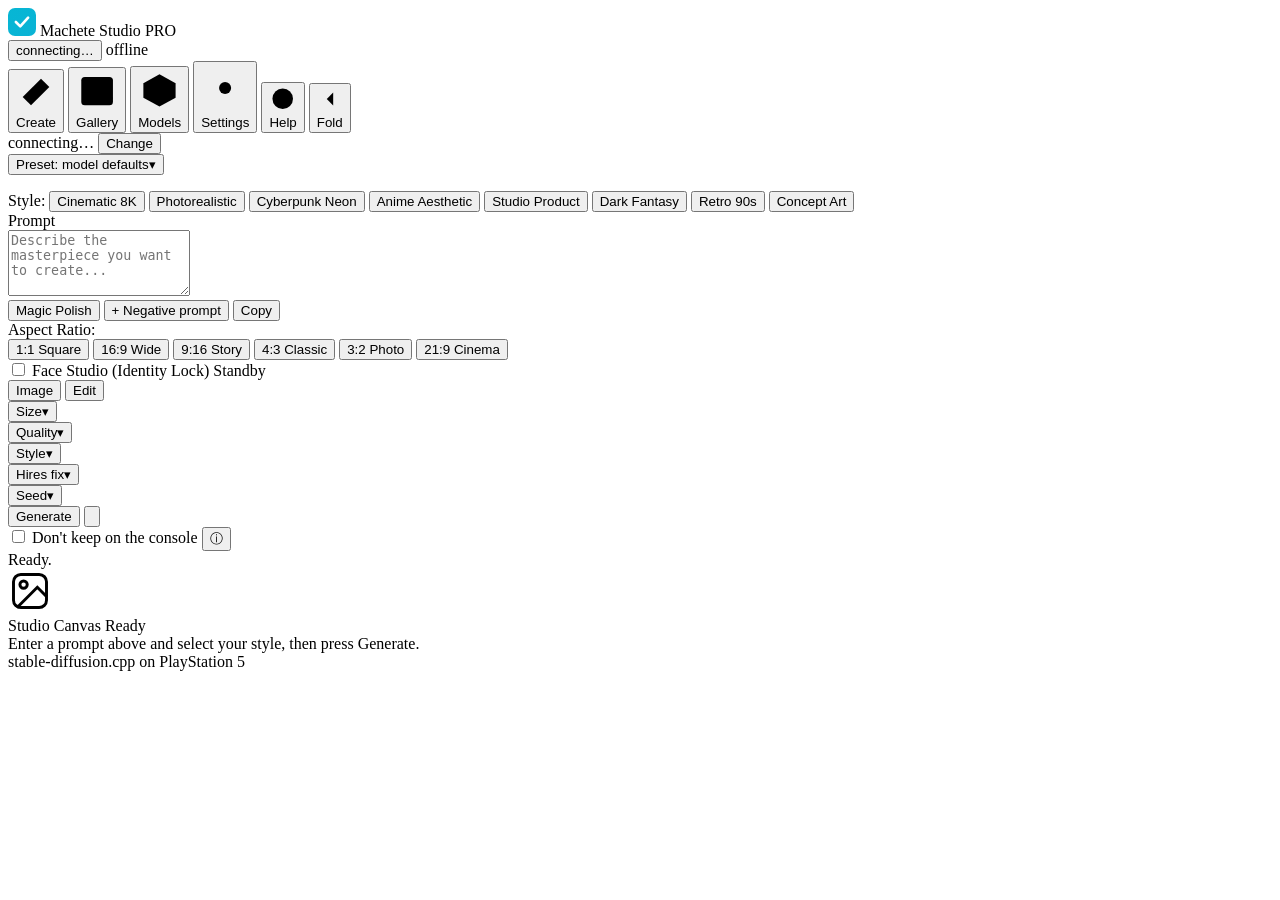
==== commit 995a1e06: "fix(ui, tv, telegram): resolve web studio overlaps, add icon endpoint, wire tv controls, and enable " ====
--- a/ps5/webui/src/page.html
+++ b/ps5/webui/src/page.html
@@ -54,6 +54,7 @@
     } catch (e) {}
   })();
 </script>
+<link rel="icon" type="image/png" href="/ps5sd/v1/app/icon">
 <style>
 @@include app.css
 </style>
@@ -61,7 +62,7 @@
 <body class="v-create">
 <header class="top">
   <div class="brandbox">
-    <span class="logo"></span>
+    <img class="logo-img" src="/ps5sd/v1/app/icon" alt="Machete Studio" width="28" height="28" onerror="this.onerror=null;this.src='data:image/svg+xml;utf8,<svg xmlns=\'http://www.w3.org/2000/svg\' viewBox=\'0 0 32 32\' fill=\'none\'><rect width=\'32\' height=\'32\' rx=\'8\' fill=\'url(%23g)\'/><defs><linearGradient id=\'g\' x1=\'0\' y1=\'0\' x2=\'32\' y2=\'32\'><stop stop-color=\'%2306b6d4\'/><stop offset=\'1\' stop-color=\'%238b5cf6\'/></linearGradient></defs><path d=\'M9 16l5 5 9-10\' stroke=\'%23fff\' stroke-width=\'3\' stroke-linecap=\'round\' stroke-linejoin=\'round\'/></svg>'">
     <span class="brand">Machete Studio</span>
     <span class="pro-tag">PRO</span>
     <span class="ver" id="ver"></span>
@@ -224,6 +225,14 @@
               <button type="button" id="init-mask">Paint a mask</button>
               <button type="button" id="init-drop">Remove</button>
             </div>
+            <div class="outpaint-row" style="margin-top:8px; display:flex; gap:6px; flex-wrap:wrap; align-items:center;">
+              <span class="lbl" style="width:100%; font-size:11px; margin-bottom:2px; color:var(--text-muted, #94a3b8);">Re-frame / Outpaint:</span>
+              <button type="button" class="sml" onclick="outpaintCanvas('left', 0.25)" title="Expand Left 25%">+ Left</button>
+              <button type="button" class="sml" onclick="outpaintCanvas('right', 0.25)" title="Expand Right 25%">+ Right</button>
+              <button type="button" class="sml" onclick="outpaintCanvas('up', 0.25)" title="Expand Top 25%">+ Top</button>
+              <button type="button" class="sml" onclick="outpaintCanvas('down', 0.25)" title="Expand Bottom 25%">+ Bottom</button>
+              <button type="button" class="sml" onclick="outpaintCanvas('all', 0.25)" title="Expand All Sides 25%">+ All</button>
+            </div>
           </div>
         </div>
         <label class="opt" id="init-ref-row" style="display:none"><input type="checkbox" id="init-ref" checked> Edit by the prompt: say what to change, the rest of the picture stays</label>
@@ -394,6 +403,23 @@
             <div></div>
           </div>
           <p class="hint">Auto is the preset's: 3 for Wan 2.1, 5 for Wan 2.2 TI2V. Higher spends more of the steps on the large shapes and the motion, lower on the details.</p>
+          <div class="vid-tip" style="margin-top:0.6rem; padding:0.5rem 0.75rem; background:rgba(6,182,212,0.1); border:1px solid rgba(6,182,212,0.3); border-radius:8px; font-size:0.8rem; color:var(--text);">
+            <strong>Speed Tip:</strong> Wan 2.1 video takes <strong>~2 min</strong> with the CausVid LoRA (4 to 8 steps, CFG 1). Without it, 20 steps takes ~14 min. Get CausVid under Models &rarr; Get more.
+          </div>
+          <div class="director-cam-box" style="margin-top:0.8rem; padding-top:0.6rem; border-top:1px solid var(--border, rgba(255,255,255,0.08));">
+            <div class="lbl" style="font-weight:600; font-size:12px; margin-bottom:0.4rem; color:var(--text);">Director Camera Controls (Motion Guidance)</div>
+            <div style="display:flex; gap:0.4rem; flex-wrap:wrap;">
+              <button type="button" class="sml" onclick="applyCameraMotion('Pan Left')" title="Camera pans left">&larr; Pan L</button>
+              <button type="button" class="sml" onclick="applyCameraMotion('Pan Right')" title="Camera pans right">&rarr; Pan R</button>
+              <button type="button" class="sml" onclick="applyCameraMotion('Tilt Up')" title="Camera tilts upward">&uarr; Tilt Up</button>
+              <button type="button" class="sml" onclick="applyCameraMotion('Tilt Down')" title="Camera tilts downward">&darr; Tilt Down</button>
+              <button type="button" class="sml" onclick="applyCameraMotion('Zoom In')" title="Camera zooms in">&oplus; Zoom In</button>
+              <button type="button" class="sml" onclick="applyCameraMotion('Zoom Out')" title="Camera zooms out">&ominus; Zoom Out</button>
+              <button type="button" class="sml" onclick="applyCameraMotion('Roll CW')" title="Camera rolls clockwise">&circlearrowright; Roll CW</button>
+              <button type="button" class="sml" onclick="applyCameraMotion('Roll CCW')" title="Camera rolls counter-clockwise">&circlearrowleft; Roll CCW</button>
+              <button type="button" class="sml" onclick="applyCameraMotion('Clear')" title="Clear camera direction" style="opacity:0.75;">&times; Clear</button>
+            </div>
+          </div>
         </div>
       </div>
     </div>
@@ -491,7 +517,7 @@
     <section class="panel" id="pnl-up" style="display:none">
       <div class="ph"><h2>Upload from this computer</h2><button type="button" class="info" data-help="help-upload" aria-label="More about uploads">&#9432;</button></div>
       <div class="inrow"><select id="up-kind" class="upkind" aria-label="What it is"><option value="models">Model</option><option value="loras">LoRA</option><option value="embeddings">Embedding</option><option value="presets">Preset (.txt)</option><option value="upscalers">Upscaler</option><option value="tags">Tags (.csv)</option></select><button type="button" id="up-pick">Choose a file</button></div>
-      <input id="up-file" type="file" style="display:none">
+      <input id="up-file" type="file" multiple style="display:none">
       <div id="up-box" style="display:none">
         <div class="mname" id="up-name"></div>
         <div class="bar"><div id="up-fill"></div></div>
@@ -696,6 +722,7 @@
     <span id="gsel-n"></span>
     <button type="button" id="gsel-all">All</button>
     <button type="button" id="gsel-dl">Download</button>
+    <button type="button" id="gsel-telegram" title="Send selected file to Telegram companion bot">Telegram</button>
     <button type="button" class="danger" id="gsel-del">Delete</button>
   </div>
   <div class="thumbs" id="thumbs"></div>
@@ -711,6 +738,7 @@
     <div class="lb-acts">
       <a id="lb-dl" href="#">Download</a>
       <a id="lb-open" href="#" target="_blank">Full size</a>
+      <button type="button" id="lb-telegram" title="Send directly to Telegram companion bot">Telegram</button>
       <button type="button" id="lb-up" style="display:none">Upscale</button>
       <button type="button" id="lb-edit" title="Use as the start image on the Create tab">Edit</button>
       <button type="button" id="lb-guide" title="Use as the guide image (ControlNet) on the Create tab">Guide</button>
@@ -836,6 +864,8 @@
 @@include js/21b-video-start.js
 @@include js/22-server-info.js
 @@include js/22b-console.js
+@@include js/22c-fan.js
+@@include js/22d-appearance.js
 @@include js/23-start-up.js
 </script>
 </body>
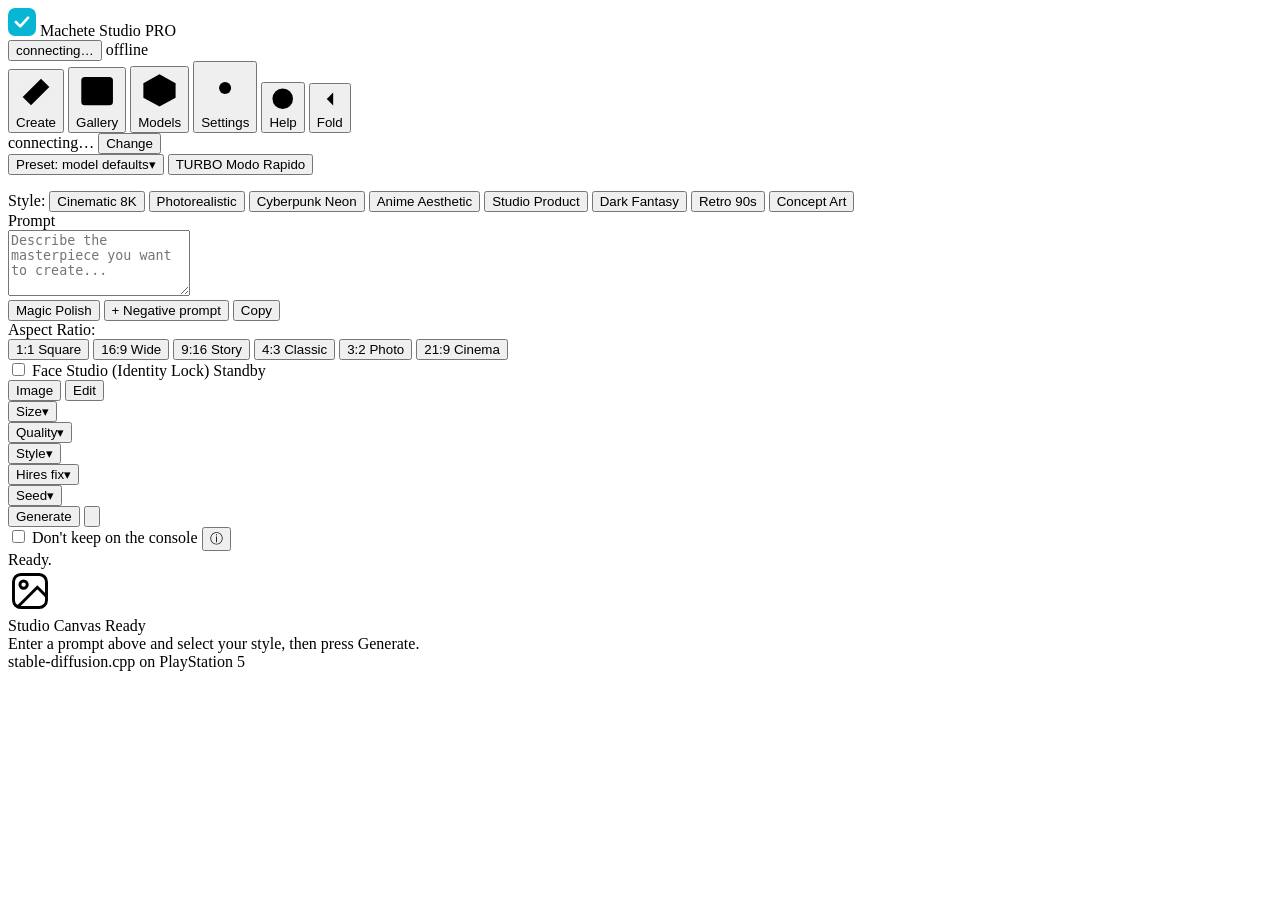
==== commit 4bee2ae8: "feat(tv, triggers, turbo, downloads): add on-screen pointer cursor, fullscreen tv gallery, DualSense" ====
--- a/ps5/webui/src/page.html
+++ b/ps5/webui/src/page.html
@@ -96,6 +96,7 @@
     <div class="prblock" id="pr-block">
       <div class="prrow">
         <button type="button" class="prtoggle" id="pr-toggle" aria-expanded="false" aria-controls="pr-menu"><span class="prlabel">Preset:</span> <span id="pr-name">model defaults</span><span class="caret" aria-hidden="true">&#9662;</span></button>
+        <button type="button" class="btn-turbo" id="btn-turbo" title="Fast generation mode: auto-configures low steps and fast LoRA acceleration"><span class="turbo-badge">TURBO</span> Modo Rapido</button>
         <button type="button" id="savepreset" style="display:none">Save as preset</button>
       </div>
       <div class="prmenu" id="pr-menu" style="display:none">
